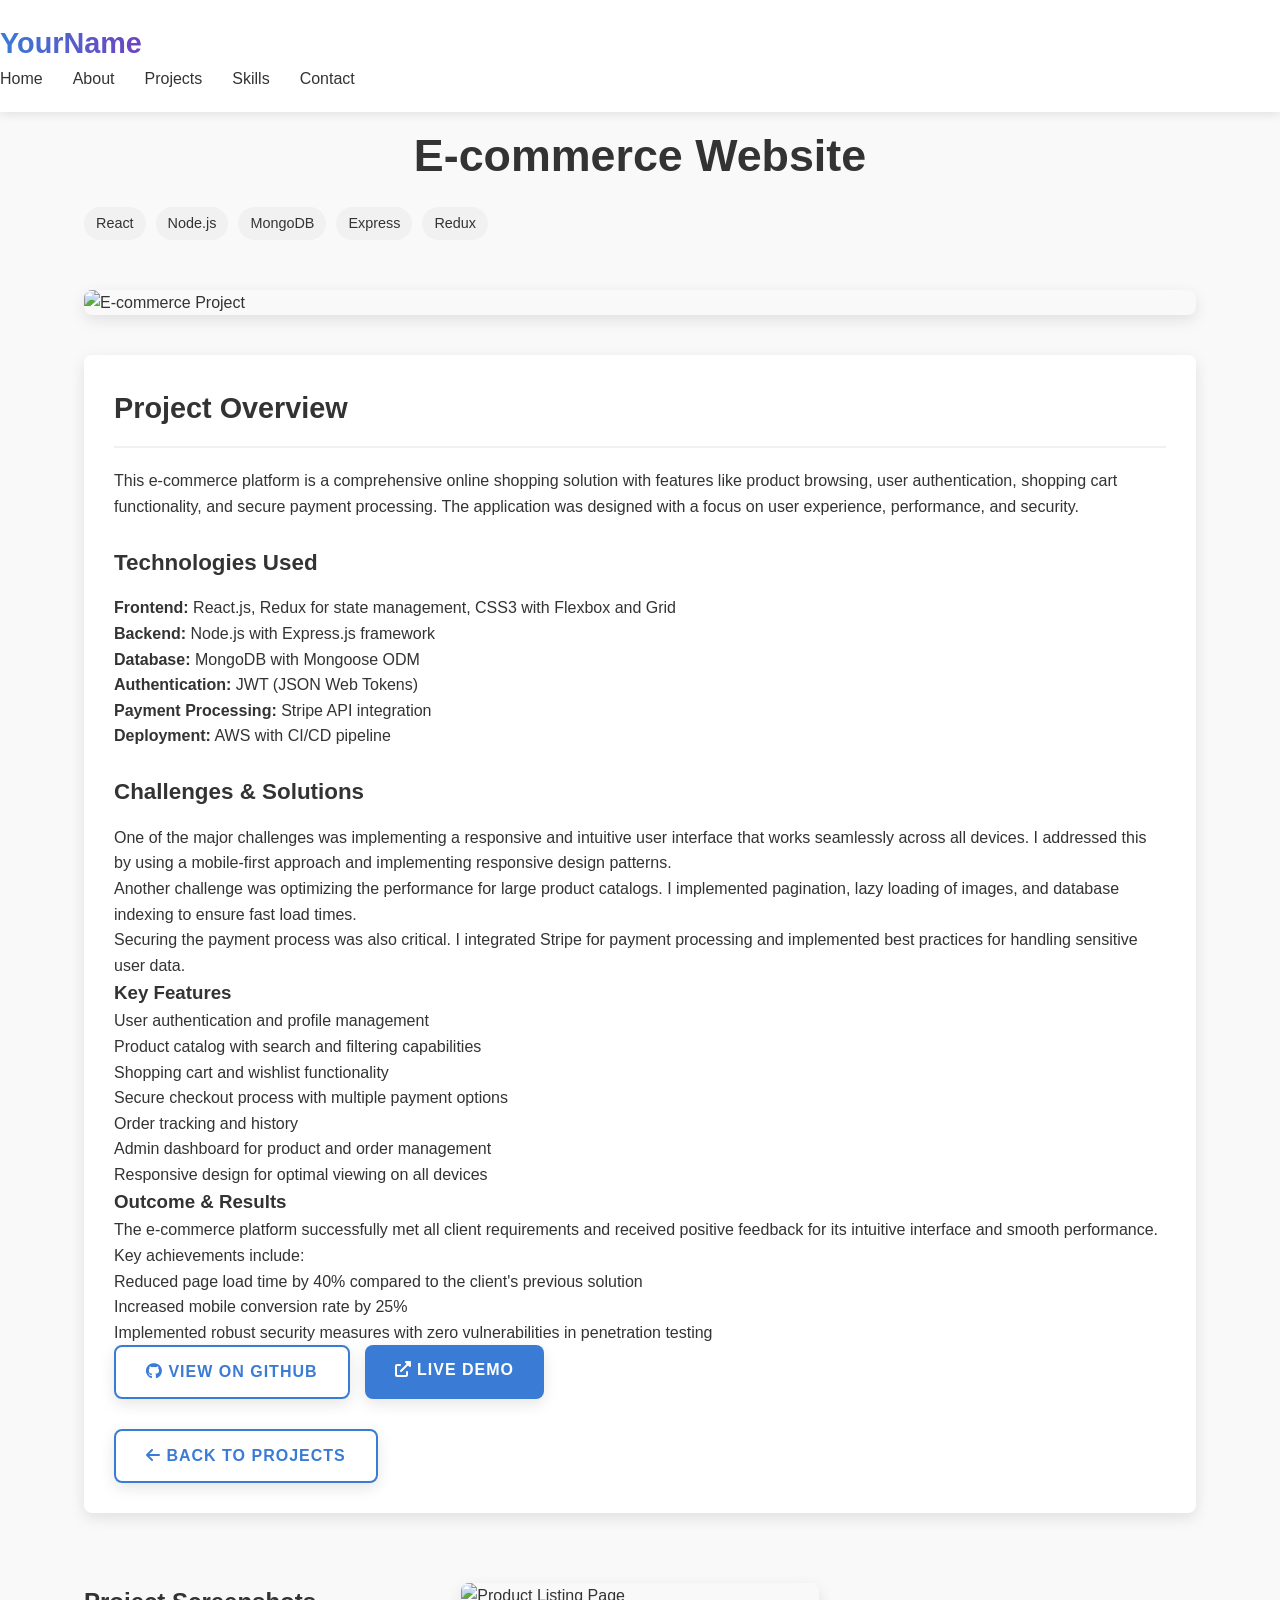
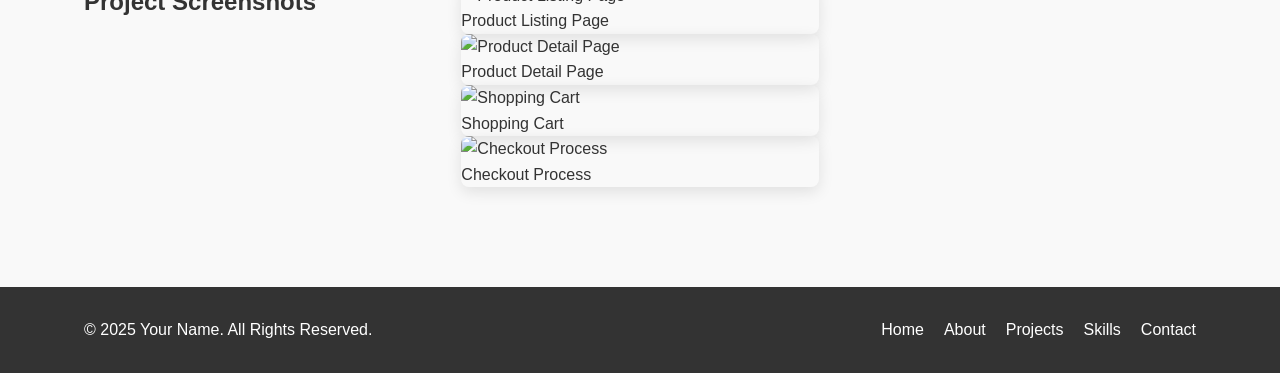
==== project1.html @ fcf8caea "Add files via upload Files for the portfolio" ====
<!DOCTYPE html>
<html lang="en">
<head>
    <meta charset="UTF-8">
    <meta name="viewport" content="width=device-width, initial-scale=1.0">
    <title>E-commerce Project - Your Name</title>
    <link rel="stylesheet" href="styles.css">
    <link rel="stylesheet" href="https://cdnjs.cloudflare.com/ajax/libs/font-awesome/6.0.0/css/all.min.css">
    <script src="script.js" defer></script>
</head>
<body>
    <header>
        <div class="logo">
            <a href="index.html">YourName</a>
        </div>
        <nav>
            <ul class="nav-links">
                <li><a href="index.html#home">Home</a></li>
                <li><a href="index.html#about">About</a></li>
                <li><a href="index.html#projects">Projects</a></li>
                <li><a href="index.html#skills">Skills</a></li>
                <li><a href="index.html#contact">Contact</a></li>
            </ul>
            <div class="burger">
                <div class="line1"></div>
                <div class="line2"></div>
                <div class="line3"></div>
            </div>
        </nav>
    </header>

    <main>
        <section class="project-page">
            <div class="container">
                <div class="project-header">
                    <h1>E-commerce Website</h1>
                    <div class="tech-stack">
                        <span>React</span>
                        <span>Node.js</span>
                        <span>MongoDB</span>
                        <span>Express</span>
                        <span>Redux</span>
                    </div>
                </div>

                <div class="project-detail-content">
                    <div class="project-detail-image">
                        <img src="project1-main.jpg" alt="E-commerce Project">
                    </div>

                    <div class="project-detail-info">
                        <h2>Project Overview</h2>
                        <p>This e-commerce platform is a comprehensive online shopping solution with features like product browsing, user authentication, shopping cart functionality, and secure payment processing. The application was designed with a focus on user experience, performance, and security.</p>

                        <div class="project-detail-tech">
                            <h3>Technologies Used</h3>
                            <ul>
                                <li><strong>Frontend:</strong> React.js, Redux for state management, CSS3 with Flexbox and Grid</li>
                                <li><strong>Backend:</strong> Node.js with Express.js framework</li>
                                <li><strong>Database:</strong> MongoDB with Mongoose ODM</li>
                                <li><strong>Authentication:</strong> JWT (JSON Web Tokens)</li>
                                <li><strong>Payment Processing:</strong> Stripe API integration</li>
                                <li><strong>Deployment:</strong> AWS with CI/CD pipeline</li>
                            </ul>
                        </div>

                        <div class="project-detail-challenges">
                            <h3>Challenges & Solutions</h3>
                            <p>One of the major challenges was implementing a responsive and intuitive user interface that works seamlessly across all devices. I addressed this by using a mobile-first approach and implementing responsive design patterns.</p>
                            <p>Another challenge was optimizing the performance for large product catalogs. I implemented pagination, lazy loading of images, and database indexing to ensure fast load times.</p>
                            <p>Securing the payment process was also critical. I integrated Stripe for payment processing and implemented best practices for handling sensitive user data.</p>
                        </div>

                        <h3>Key Features</h3>
                        <ul>
                            <li>User authentication and profile management</li>
                            <li>Product catalog with search and filtering capabilities</li>
                            <li>Shopping cart and wishlist functionality</li>
                            <li>Secure checkout process with multiple payment options</li>
                            <li>Order tracking and history</li>
                            <li>Admin dashboard for product and order management</li>
                            <li>Responsive design for optimal viewing on all devices</li>
                        </ul>

                        <h3>Outcome & Results</h3>
                        <p>The e-commerce platform successfully met all client requirements and received positive feedback for its intuitive interface and smooth performance. Key achievements include:</p>
                        <ul>
                            <li>Reduced page load time by 40% compared to the client's previous solution</li>
                            <li>Increased mobile conversion rate by 25%</li>
                            <li>Implemented robust security measures with zero vulnerabilities in penetration testing</li>
                        </ul>

                        <div class="project-links">
                            <a href="https://github.com/yourusername/ecommerce-project" target="_blank" class="btn secondary-btn">
                                <i class="fab fa-github"></i> View on GitHub
                            </a>
                            <a href="https://ecommerce-demo.yourdomain.com" target="_blank" class="btn primary-btn">
                                <i class="fas fa-external-link-alt"></i> Live Demo
                            </a>
                        </div>

                        <a href="index.html#projects" class="btn secondary-btn project-back-btn">
                            <i class="fas fa-arrow-left"></i> Back to Projects
                        </a>
                    </div>

                    <div class="project-screenshots">
                        <h2>Project Screenshots</h2>
                        <div class="screenshot-grid">
                            <div class="screenshot-item">
                                <img src="project1-screenshot1.jpg" alt="Product Listing Page">
                                <p>Product Listing Page</p>
                            </div>
                            <div class="screenshot-item">
                                <img src="project1-screenshot2.jpg" alt="Product Detail Page">
                                <p>Product Detail Page</p>
                            </div>
                            <div class="screenshot-item">
                                <img src="project1-screenshot3.jpg" alt="Shopping Cart">
                                <p>Shopping Cart</p>
                            </div>
                            <div class="screenshot-item">
                                <img src="project1-screenshot4.jpg" alt="Checkout Process">
                                <p>Checkout Process</p>
                            </div>
                        </div>
                    </div>
                </div>
            </div>
        </section>
    </main>

    <footer>
        <div class="container">
            <div class="footer-content">
                <p>&copy; 2025 Your Name. All Rights Reserved.</p>
                <div class="footer-links">
                    <a href="index.html#home">Home</a>
                    <a href="index.html#about">About</a>
                    <a href="index.html#projects">Projects</a>
                    <a href="index.html#skills">Skills</a>
                    <a href="index.html#contact">Contact</a>
                </div>
            </div>
        </div>
    </footer>
</body>
</html>
---- styles.css ----
/* Base Styles and Variables */
:root {
    --primary-color: #3a7bd5;
    --secondary-color: #6f42c1;
    --bg-color: #f9f9f9;
    --text-color: #333333;
    --light-gray: #f1f1f1;
    --dark-gray: #555555;
    --transition: all 0.3s ease;
    --box-shadow: 0 5px 15px rgba(0, 0, 0, 0.1);
    --border-radius: 8px;
}

/* Global Reset and Base Styles */
* {
    margin: 0;
    padding: 0;
    box-sizing: border-box;
}

html {
    scroll-behavior: smooth;
}

body {
    font-family: 'Segoe UI', Tahoma, Geneva, Verdana, sans-serif;
    line-height: 1.6;
    color: var(--text-color);
    background-color: var(--bg-color);
}

a {
    text-decoration: none;
    color: inherit;
}

ul {
    list-style: none;
}

img {
    max-width: 100%;
    height: auto;
    display: block;
}

.container {
    width: 90%;
    max-width: 1200px;
    margin: 0 auto;
    padding: 0 20px;
}

.section-title {
    text-align: center;
    font-size: 2.5rem;
    margin-bottom: 3rem;
    position: relative;
    padding-bottom: 15px;
}

.section-title::after {
    content: '';
    position: absolute;
    bottom: 0;
    left: 50%;
    transform: translateX(-50%);
    width: 80px;
    height: 4px;
    background: linear-gradient(to right, var(--primary-color), var(--secondary-color));
    border-radius: 2px;
}

section {
    padding: 100px 0;
}

/* Button Styles */
.btn {
    display: inline-block;
    padding: 12px 30px;
    background-color: var(--primary-color);
    color: white;
    border-radius: var(--border-radius);
    font-weight: 600;
    text-transform: uppercase;
    letter-spacing: 1px;
    transition: var(--transition);
    cursor: pointer;
    border: none;
    box-shadow: var(--box-shadow);
}

.btn:hover {
    background-color: var(--secondary-color);
    transform: translateY(-3px);
    box-shadow: 0 8px 20px rgba(0, 0, 0, 0.15);
}

.primary-btn {
    background-color: var(--primary-color);
}

.secondary-btn {
    background-color: transparent;
    border: 2px solid var(--primary-color);
    color: var(--primary-color);
}

.secondary-btn:hover {
    background-color: var(--primary-color);
    color: white;
}

.small-btn {
    padding: 8px 20px;
    font-size: 0.9rem;
}

/* Header and Navigation */
header {
    position: fixed;
    top: 0;
    left: 0;
    width: 100%;
    background-color: white;
    box-shadow: 0 2px 10px rgba(0, 0, 0, 0.1);
    z-index: 1000;
    padding: 20px 0;
    transition: var(--transition);
}

header.scrolled {
    padding: 15px 0;
    box-shadow: 0 5px 15px rgba(0, 0, 0, 0.1);
}

header .container {
    display: flex;
    justify-content: space-between;
    align-items: center;
}

.logo a {
    font-size: 1.8rem;
    font-weight: 700;
    background: linear-gradient(to right, var(--primary-color), var(--secondary-color));
    -webkit-background-clip: text;
    background-clip: text;
    color: transparent;
}

nav {
    display: flex;
    align-items: center;
}

.nav-links {
    display: flex;
    gap: 30px;
}

.nav-links li a {
    font-weight: 500;
    transition: var(--transition);
    position: relative;
}

.nav-links li a::after {
    content: '';
    position: absolute;
    bottom: -5px;
    left: 0;
    width: 0%;
    height: 2px;
    background-color: var(--primary-color);
    transition: var(--transition);
}

.nav-links li a:hover {
    color: var(--primary-color);
}

.nav-links li a:hover::after {
    width: 100%;
}

.burger {
    display: none;
    cursor: pointer;
}

.burger div {
    width: 25px;
    height: 3px;
    background-color: var(--dark-gray);
    margin: 5px;
    transition: var(--transition);
}

/* Home Section */
.home-section {
    height: 100vh;
    display: flex;
    align-items: center;
    background: linear-gradient(to right, rgba(255, 255, 255, 0.9), rgba(255, 255, 255, 0.8)), url('background.jpg');
    background-size: cover;
    background-position: center;
    padding-top: 80px;
}

.home-content {
    display: flex;
    align-items: center;
    gap: 50px;
}

.profile-image {
    flex: 1;
    text-align: center;
}

.profile-image img {
    width: 300px;
    height: 300px;
    border-radius: 50%;
    object-fit: cover;
    border: 5px solid white;
    box-shadow: var(--box-shadow);
}

.intro-text {
    flex: 2;
}

.intro-text h1 {
    font-size: 3rem;
    margin-bottom: 10px;
}

.intro-text h2 {
    font-size: 1.8rem;
    color: var(--dark-gray);
    margin-bottom: 20px;
}

.intro-text p {
    font-size: 1.2rem;
    margin-bottom: 30px;
}

.highlight {
    color: var(--primary-color);
}

.cta-buttons {
    display: flex;
    gap: 20px;
    margin-bottom: 30px;
}

.social-icons {
    display: flex;
    gap: 15px;
}

.social-icons a {
    display: flex;
    align-items: center;
    justify-content: center;
    width: 40px;
    height: 40px;
    background-color: var(--light-gray);
    border-radius: 50%;
    transition: var(--transition);
}

.social-icons a:hover {
    background-color: var(--primary-color);
    color: white;
    transform: translateY(-3px);
}

/* About Section */
.about-section {
    background-color: white;
}

.about-content {
    display: flex;
    gap: 50px;
    align-items: center;
}

.about-text {
    flex: 3;
}

.about-image {
    flex: 2;
}

.about-image img {
    border-radius: var(--border-radius);
    box-shadow: var(--box-shadow);
}

.about-text p {
    margin-bottom: 20px;
    font-size: 1.1rem;
}

.education {
    margin: 30px 0;
}

.education h3 {
    margin-bottom: 15px;
    font-size: 1.4rem;
}

.education-item {
    margin-bottom: 20px;
}

.education-item h4 {
    font-size: 1.2rem;
    margin-bottom: 5px;
}

.resume-download {
    margin-top: 30px;
}

/* Projects Section */
.projects-grid {
    display: grid;
    grid-template-columns: repeat(auto-fill, minmax(350px, 1fr));
    gap: 30px;
}

.project-card {
    background-color: white;
    border-radius: var(--border-radius);
    overflow: hidden;
    box-shadow: var(--box-shadow);
    transition: var(--transition);
}

.project-card:hover {
    transform: translateY(-10px);
    box-shadow: 0 15px 30px rgba(0, 0, 0, 0.15);
}

.project-image {
    height: 200px;
    overflow: hidden;
}

.project-image img {
    width: 100%;
    height: 100%;
    object-fit: cover;
    transition: var(--transition);
}

.project-card:hover .project-image img {
    transform: scale(1.05);
}

.project-info {
    padding: 20px;
}

.project-info h3 {
    margin-bottom: 10px;
    font-size: 1.3rem;
}

.project-info p {
    margin-bottom: 15px;
    color: var(--dark-gray);
}

.tech-stack {
    display: flex;
    flex-wrap: wrap;
    gap: 10px;
    margin-bottom: 15px;
}

.tech-stack span {
    background-color: var(--light-gray);
    padding: 5px 12px;
    border-radius: 20px;
    font-size: 0.9rem;
    font-weight: 500;
}

.project-links {
    display: flex;
    gap: 15px;
}

/* Skills Section */
.skills-section {
    background-color: var(--light-gray);
}

.skills-container {
    display: flex;
    flex-direction: column;
    gap: 40px;
}

.skills-category h3 {
    text-align: center;
    margin-bottom: 25px;
    font-size: 1.5rem;
}

.skills-grid {
    display: grid;
    grid-template-columns: repeat(auto-fill, minmax(250px, 1fr));
    gap: 25px;
}

.skill-item {
    background-color: white;
    padding: 20px;
    border-radius: var(--border-radius);
    box-shadow: var(--box-shadow);
    transition: var(--transition);
}

.skill-item:hover {
    transform: translateY(-5px);
}

.skill-icon {
    font-size: 2rem;
    color: var(--primary-color);
    margin-bottom: 15px;
    text-align: center;
}

.skill-item h4 {
    text-align: center;
    margin-bottom: 15px;
}

.progress-bar {
    height: 8px;
    background-color: var(--light-gray);
    border-radius: 4px;
    overflow: hidden;
}

.progress {
    height: 100%;
    background: linear-gradient(to right, var(--primary-color), var(--secondary-color));
    border-radius: 4px;
}

/* Contact Section */
.contact-content {
    display: flex;
    gap: 50px;
}

.contact-info {
    flex: 1;
}

.contact-form {
    flex: 2;
}

.contact-item {
    margin-bottom: 30px;
}

.contact-item i {
    font-size: 2rem;
    color: var(--primary-color);
    margin-bottom: 15px;
}

.contact-item h3 {
    margin-bottom: 5px;
}

.social-links {
    display: flex;
    gap: 15px;
    margin-top: 30px;
}

.social-links a {
    display: flex;
    align-items: center;
    justify-content: center;
    width: 45px;
    height: 45px;
    background-color: var(--light-gray);
    border-radius: 50%;
    font-size: 1.2rem;
    transition: var(--transition);
}

.social-links a:hover {
    background-color: var(--primary-color);
    color: white;
}

.form-group {
    margin-bottom: 25px;
}

.form-group label {
    display: block;
    margin-bottom: 8px;
    font-weight: 500;
}

.form-group input,
.form-group textarea {
    width: 100%;
    padding: 12px 15px;
    border: 1px solid #ddd;
    border-radius: var(--border-radius);
    font-family: inherit;
    font-size: 1rem;
    transition: var(--transition);
}

.form-group input:focus,
.form-group textarea:focus {
    border-color: var(--primary-color);
    outline: none;
    box-shadow: 0 0 0 3px rgba(58, 123, 213, 0.2);
}

/* Footer */
footer {
    background-color: #333;
    color: white;
    padding: 30px 0;
}

.footer-content {
    display: flex;
    justify-content: space-between;
    align-items: center;
}

.footer-links {
    display: flex;
    gap: 20px;
}

.footer-links a {
    transition: var(--transition);
}

.footer-links a:hover {
    color: var(--primary-color);
}

/* Responsive Design */
@media screen and (max-width: 1024px) {
    .home-content {
        flex-direction: column;
        text-align: center;
        gap: 30px;
    }
    
    .cta-buttons, .social-icons {
        justify-content: center;
    }
    
    .about-content {
        flex-direction: column-reverse;
        text-align: center;
    }
    
    .about-image {
        margin-bottom: 30px;
    }
    
    .resume-download {
        text-align: center;
    }
    
    .section-title {
        font-size: 2.2rem;
    }
}

@media screen and (max-width: 768px) {
    .nav-links {
        position: absolute;
        top: 80px;
        right: 0;
        width: 100%;
        background-color: white;
        flex-direction: column;
        align-items: center;
        padding: 20px 0;
        clip-path: circle(0px at 90% -10%);
        -webkit-clip-path: circle(0px at 90% -10%);
        transition: all 0.5s ease-out;
        pointer-events: none;
        box-shadow: 0 5px 10px rgba(0, 0, 0, 0.1);
    }
    
    .nav-links.active {
        clip-path: circle(1500px at 90% -10%);
        -webkit-clip-path: circle(1500px at 90% -10%);
        pointer-events: all;
    }
    
    .nav-links li {
        margin: 15px 0;
    }
    
    .burger {
        display: block;
    }
    
    .toggle .line1 {
        transform: rotate(-45deg) translate(-5px, 6px);
    }
    
    .toggle .line2 {
        opacity: 0;
    }
    
    .toggle .line3 {
        transform: rotate(45deg) translate(-5px, -6px);
    }
    
    .contact-content {
        flex-direction: column;
    }
    
    .contact-info {
        display: flex;
        flex-wrap: wrap;
        justify-content: space-between;
        margin-bottom: 40px;
    }
    
    .contact-item {
        width: calc(50% - 20px);
    }
    
    .social-links {
        width: 100%;
        justify-content: center;
    }
}

@media screen and (max-width: 576px) {
    .section-title {
        font-size: 2rem;
    }
    
    .intro-text h1 {
        font-size: 2.5rem;
    }
    
    .intro-text h2 {
        font-size: 1.5rem;
    }
    
    .cta-buttons {
        flex-direction: column;
        gap: 15px;
    }
    
    .projects-grid {
        grid-template-columns: 1fr;
    }
    
    .skills-grid {
        grid-template-columns: 1fr;
    }
    
    .contact-item {
        width: 100%;
    }
    
    .footer-content {
        flex-direction: column;
        gap: 20px;
        text-align: center;
    }
    
    .footer-links {
        justify-content: center;
    }
}

/* Animations */
@keyframes fadeIn {
    from {
        opacity: 0;
        transform: translateY(20px);
    }
    to {
        opacity: 1;
        transform: translateY(0);
    }
}

.fade-in {
    animation: fadeIn 0.8s ease forwards;
}

.delay-1 {
    animation-delay: 0.2s;
}

.delay-2 {
    animation-delay: 0.4s;
}

.delay-3 {
    animation-delay: 0.6s;
}

/* Individual Project Pages */
.project-page {
    padding-top: 120px;
}

.project-header {
    text-align: center;
    margin-bottom: 50px;
}

.project-header h1 {
    font-size: 2.8rem;
    margin-bottom: 15px;
}

.project-detail-content {
    display: flex;
    flex-direction: column;
    gap: 40px;
}

.project-detail-image {
    border-radius: var(--border-radius);
    overflow: hidden;
    box-shadow: var(--box-shadow);
}

.project-detail-info {
    background-color: white;
    padding: 30px;
    border-radius: var(--border-radius);
    box-shadow: var(--box-shadow);
}

.project-detail-info h2 {
    font-size: 1.8rem;
    margin-bottom: 20px;
    border-bottom: 2px solid var(--light-gray);
    padding-bottom: 15px;
}

.project-detail-tech {
    margin: 25px 0;
}

.project-detail-tech h3, 
.project-detail-challenges h3 {
    margin-bottom: 15px;
    font-size: 1.4rem;
}

.project-back-btn {
    margin-top: 30px;
    display: inline-block;
}

.project-screenshots {
    display: grid;
    grid-template-columns: repeat(auto-fill, minmax(300px, 1fr));
    gap: 20px;
    margin-top: 30px;
}

.screenshot-item {
    border-radius: var(--border-radius);
    overflow: hidden;
    box-shadow: var(--box-shadow);
}

/* Loading Animation */
.loader {
    display: flex;
    justify-content: center;
    align-items: center;
    height: 100px;
}

.loader div {
    width: 20px;
    height: 20px;
    background-color: var(--primary-color);
    border-radius: 50%;
    margin: 0 5px;
    animation: bounce 0.5s ease infinite alternate;
}

.loader div:nth-child(2) {
    animation-delay: 0.1s;
    background-color: var(--secondary-color);
}

.loader div:nth-child(3) {
    animation-delay: 0.2s;
}

@keyframes bounce {
    to {
        transform: translateY(-20px);
    }
}

/* Dark Mode Toggle */
.theme-toggle {
    position: fixed;
    bottom: 30px;
    right: 30px;
    width: 50px;
    height: 50px;
    background-color: var(--primary-color);
    color: white;
    border-radius: 50%;
    display: flex;
    align-items: center;
    justify-content: center;
    cursor: pointer;
    box-shadow: var(--box-shadow);
    z-index: 100;
    transition: var(--transition);
}

.theme-toggle:hover {
    transform: scale(1.1);
}

.theme-toggle i {
    font-size: 1.5rem;
}

/* Dark Theme Styles */
body.dark-theme {
    --bg-color: #1a1a1a;
    --text-color: #f0f0f0;
    --light-gray: #333333;
    --dark-gray: #888888;
    --box-shadow: 0 5px 15px rgba(0, 0, 0, 0.3);
}

body.dark-theme header {
    background-color: #222222;
}

body.dark-theme .about-section,
body.dark-theme .project-card,
body.dark-theme .skill-item,
body.dark-theme .project-detail-info {
    background-color: #222222;
}

body.dark-theme .nav-links.active {
    background-color: #222222;
}

body.dark-theme footer {
    background-color: #111111;
}

/* Scroll to Top Button */
.scroll-top {
    position: fixed;
    bottom: 30px;
    left: 30px;
    width: 50px;
    height: 50px;
    background-color: var(--primary-color);
    color: white;
    border-radius: 50%;
    display: flex;
    align-items: center;
    justify-content: center;
    cursor: pointer;
    box-shadow: var(--box-shadow);
    z-index: 100;
    transition: var(--transition);
    opacity: 0;
    visibility: hidden;
}

.scroll-top.active {
    opacity: 1;
    visibility: visible;
}

.scroll-top:hover {
    transform: scale(1.1);
}

.scroll-top i {
    font-size: 1.5rem;
}
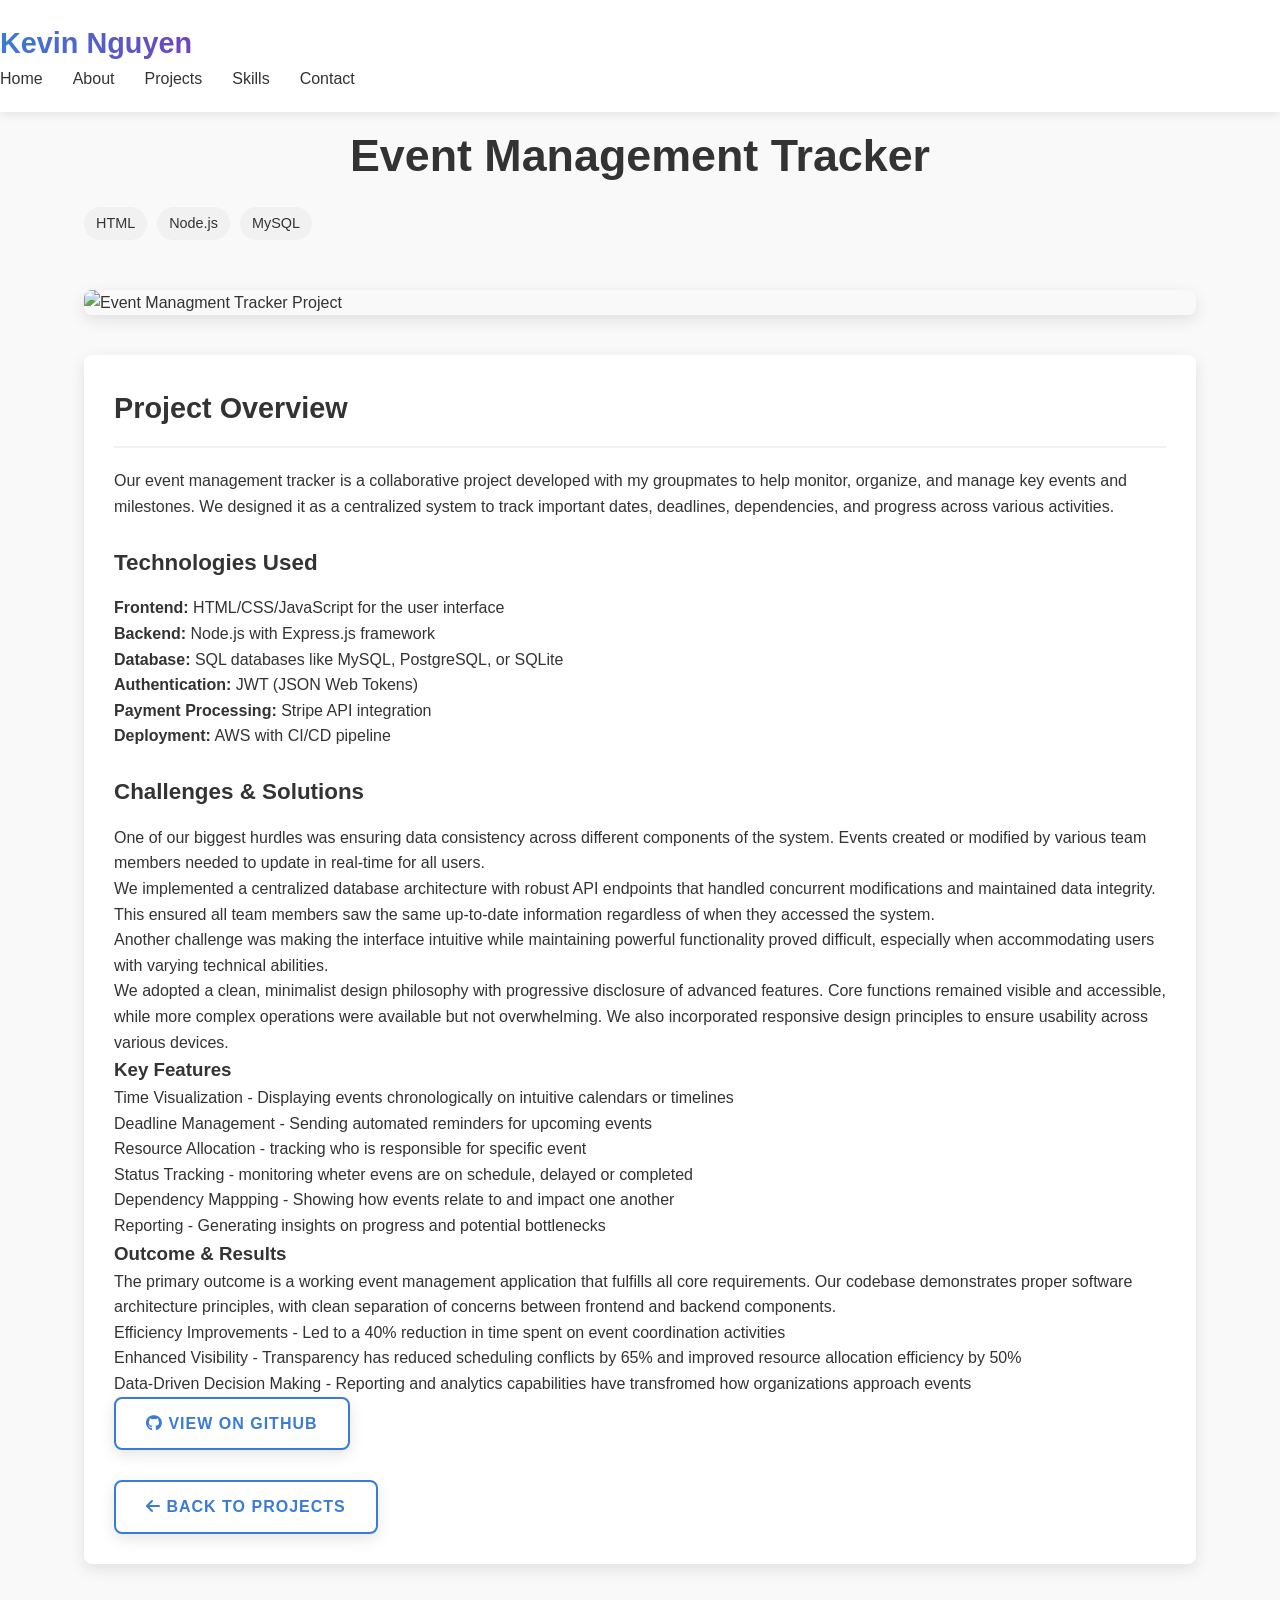
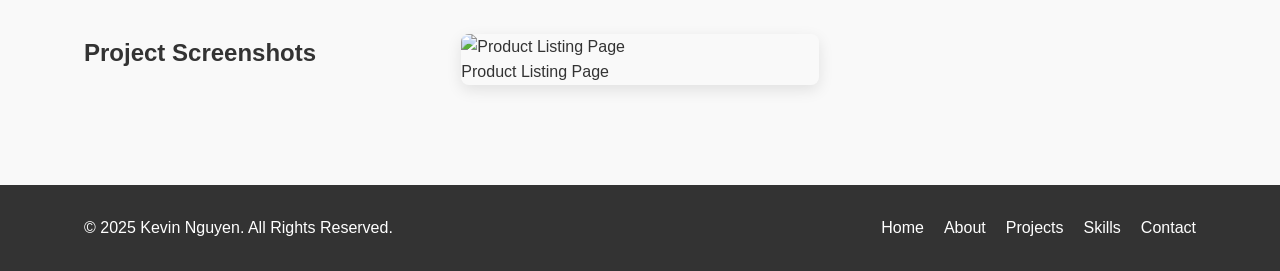
==== commit 3be76536: "project1.html added description and images" ====
--- a/project1.html
+++ b/project1.html
@@ -3,7 +3,7 @@
 <head>
     <meta charset="UTF-8">
     <meta name="viewport" content="width=device-width, initial-scale=1.0">
-    <title>E-commerce Project - Your Name</title>
+    <title>Event Management Tracker - Kevin Nguyen</title>
     <link rel="stylesheet" href="styles.css">
     <link rel="stylesheet" href="https://cdnjs.cloudflare.com/ajax/libs/font-awesome/6.0.0/css/all.min.css">
     <script src="script.js" defer></script>
@@ -11,7 +11,7 @@
 <body>
     <header>
         <div class="logo">
-            <a href="index.html">YourName</a>
+            <a href="index.html">Kevin Nguyen</a>
         </div>
         <nav>
             <ul class="nav-links">
@@ -33,31 +33,29 @@
         <section class="project-page">
             <div class="container">
                 <div class="project-header">
-                    <h1>E-commerce Website</h1>
+                    <h1>Event Management Tracker</h1>
                     <div class="tech-stack">
-                        <span>React</span>
+                        <span>HTML</span>
                         <span>Node.js</span>
-                        <span>MongoDB</span>
-                        <span>Express</span>
-                        <span>Redux</span>
+                        <span>MySQL</span>
                     </div>
                 </div>
 
                 <div class="project-detail-content">
                     <div class="project-detail-image">
-                        <img src="project1-main.jpg" alt="E-commerce Project">
+                        <img src="smt.jpg" alt="Event Managment Tracker Project">
                     </div>
 
                     <div class="project-detail-info">
                         <h2>Project Overview</h2>
-                        <p>This e-commerce platform is a comprehensive online shopping solution with features like product browsing, user authentication, shopping cart functionality, and secure payment processing. The application was designed with a focus on user experience, performance, and security.</p>
+                        <p>Our event management tracker is a collaborative project developed with my groupmates to help monitor, organize, and manage key events and milestones. We designed it as a centralized system to track important dates, deadlines, dependencies, and progress across various activities.</p>
 
                         <div class="project-detail-tech">
                             <h3>Technologies Used</h3>
                             <ul>
-                                <li><strong>Frontend:</strong> React.js, Redux for state management, CSS3 with Flexbox and Grid</li>
+                                <li><strong>Frontend:</strong> HTML/CSS/JavaScript for the user interface</li>
                                 <li><strong>Backend:</strong> Node.js with Express.js framework</li>
-                                <li><strong>Database:</strong> MongoDB with Mongoose ODM</li>
+                                <li><strong>Database:</strong> SQL databases like MySQL, PostgreSQL, or SQLite</li>
                                 <li><strong>Authentication:</strong> JWT (JSON Web Tokens)</li>
                                 <li><strong>Payment Processing:</strong> Stripe API integration</li>
                                 <li><strong>Deployment:</strong> AWS with CI/CD pipeline</li>
@@ -66,36 +64,33 @@
 
                         <div class="project-detail-challenges">
                             <h3>Challenges & Solutions</h3>
-                            <p>One of the major challenges was implementing a responsive and intuitive user interface that works seamlessly across all devices. I addressed this by using a mobile-first approach and implementing responsive design patterns.</p>
-                            <p>Another challenge was optimizing the performance for large product catalogs. I implemented pagination, lazy loading of images, and database indexing to ensure fast load times.</p>
-                            <p>Securing the payment process was also critical. I integrated Stripe for payment processing and implemented best practices for handling sensitive user data.</p>
+                            <p>One of our biggest hurdles was ensuring data consistency across different components of the system. Events created or modified by various team members needed to update in real-time for all users.</p>
+                            <p>We implemented a centralized database architecture with robust API endpoints that handled concurrent modifications and maintained data integrity. This ensured all team members saw the same up-to-date information regardless of when they accessed the system.</p>
+                            <p>Another challenge was making the interface intuitive while maintaining powerful functionality proved difficult, especially when accommodating users with varying technical abilities.</p>
+                            <p>We adopted a clean, minimalist design philosophy with progressive disclosure of advanced features. Core functions remained visible and accessible, while more complex operations were available but not overwhelming. We also incorporated responsive design principles to ensure usability across various devices.</p>
                         </div>
 
                         <h3>Key Features</h3>
                         <ul>
-                            <li>User authentication and profile management</li>
-                            <li>Product catalog with search and filtering capabilities</li>
-                            <li>Shopping cart and wishlist functionality</li>
-                            <li>Secure checkout process with multiple payment options</li>
-                            <li>Order tracking and history</li>
-                            <li>Admin dashboard for product and order management</li>
-                            <li>Responsive design for optimal viewing on all devices</li>
+                            <li>Time Visualization - Displaying events chronologically on intuitive calendars or timelines</li>
+                            <li>Deadline Management - Sending automated reminders for upcoming events</li>
+                            <li>Resource Allocation - tracking who is responsible for specific event</li>
+                            <li>Status Tracking - monitoring wheter evens are on schedule, delayed or completed</li>
+                            <li>Dependency Mappping - Showing how events relate to and impact one another</li>
+                            <li>Reporting - Generating insights on progress and potential bottlenecks</li>
                         </ul>
 
                         <h3>Outcome & Results</h3>
-                        <p>The e-commerce platform successfully met all client requirements and received positive feedback for its intuitive interface and smooth performance. Key achievements include:</p>
+                        <p>The primary outcome is a working event management application that fulfills all core requirements. Our codebase demonstrates proper software architecture principles, with clean separation of concerns between frontend and backend components.</p>
                         <ul>
-                            <li>Reduced page load time by 40% compared to the client's previous solution</li>
-                            <li>Increased mobile conversion rate by 25%</li>
-                            <li>Implemented robust security measures with zero vulnerabilities in penetration testing</li>
+                            <li>Efficiency Improvements - Led to a 40% reduction in time spent on event coordination activities</li>
+                            <li>Enhanced Visibility - Transparency has reduced scheduling conflicts by 65% and improved resource allocation efficiency by 50%</li>
+                            <li>Data-Driven Decision Making - Reporting and analytics capabilities have transfromed how organizations approach events</li>
                         </ul>
 
                         <div class="project-links">
-                            <a href="https://github.com/yourusername/ecommerce-project" target="_blank" class="btn secondary-btn">
+                            <a href="https://github.com/Edavis04/Event-management-tracker-" target="_blank" class="btn secondary-btn">
                                 <i class="fab fa-github"></i> View on GitHub
-                            </a>
-                            <a href="https://ecommerce-demo.yourdomain.com" target="_blank" class="btn primary-btn">
-                                <i class="fas fa-external-link-alt"></i> Live Demo
                             </a>
                         </div>
 
@@ -108,20 +103,8 @@
                         <h2>Project Screenshots</h2>
                         <div class="screenshot-grid">
                             <div class="screenshot-item">
-                                <img src="project1-screenshot1.jpg" alt="Product Listing Page">
+                                <img src="event.jpg" alt="Product Listing Page">
                                 <p>Product Listing Page</p>
-                            </div>
-                            <div class="screenshot-item">
-                                <img src="project1-screenshot2.jpg" alt="Product Detail Page">
-                                <p>Product Detail Page</p>
-                            </div>
-                            <div class="screenshot-item">
-                                <img src="project1-screenshot3.jpg" alt="Shopping Cart">
-                                <p>Shopping Cart</p>
-                            </div>
-                            <div class="screenshot-item">
-                                <img src="project1-screenshot4.jpg" alt="Checkout Process">
-                                <p>Checkout Process</p>
                             </div>
                         </div>
                     </div>
@@ -133,7 +116,7 @@
     <footer>
         <div class="container">
             <div class="footer-content">
-                <p>&copy; 2025 Your Name. All Rights Reserved.</p>
+                <p>&copy; 2025 Kevin Nguyen. All Rights Reserved.</p>
                 <div class="footer-links">
                     <a href="index.html#home">Home</a>
                     <a href="index.html#about">About</a>
@@ -145,4 +128,4 @@
         </div>
     </footer>
 </body>
-</html>+</html>
